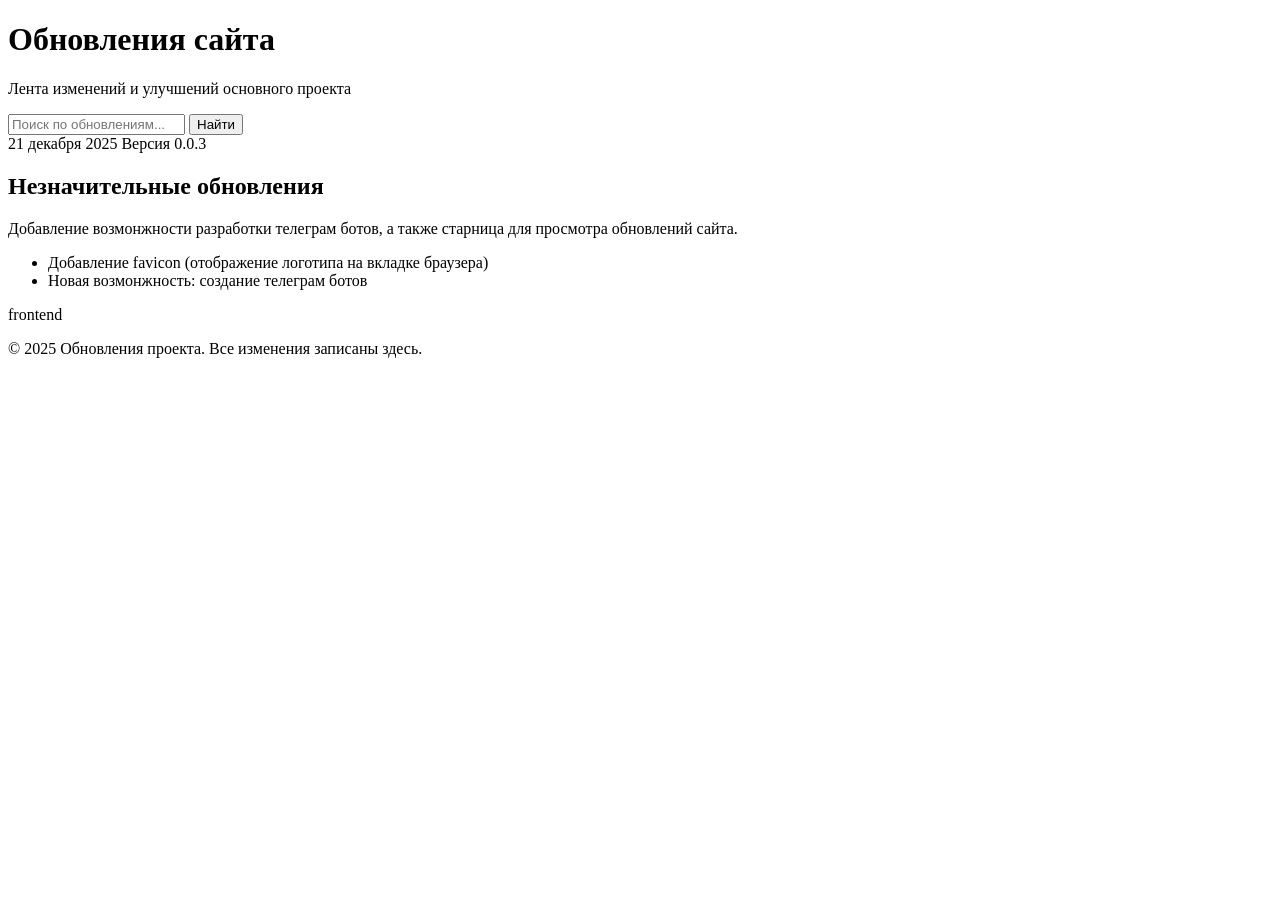
==== changelog.html @ ef12293f "Create changelog.html" ====
<!DOCTYPE html>
<html lang="ru">
<head>
    <meta charset="UTF-8">
    <meta name="viewport" content="width=device-width, initial-scale=1.0">
    <title>Changelog | [BRZS]</title>
    <link rel="stylesheet" href="changelog.css">
    <link type="image/x-icon" href="fav/favicon.ico" rel="shortcut icon">
    <link type="Image/x-icon" href="fav/favicon.ico" rel="icon">
    <link rel="icon" type="image/png" sizes="32x32" href="fav/favicon-32x32.png">
    <link rel="icon" type="image/png" sizes="16x16" href="fav/favicon-16x16.png">
    <link rel="icon" type="android-chrome-192x192" sizes="192x192" href="fav/android-chrome-192x192.png">
    <link rel="apple-touch-icon" sizes="180x180" href="fav/apple-touch-icon.png">
</head>
<body>
    <header>
        <div class="container">
            <div class="logo">
                <div class="logo-icon"></div>
                <h1>Обновления сайта</h1>
            </div>
            <p class="subtitle">Лента изменений и улучшений основного проекта</p>
        </div>
    </header>

    <div class="container main-content">
        <!-- Блок поиска/фильтрации -->
        <div class="search-box">
            <input type="text" id="searchInput" placeholder="Поиск по обновлениям...">
            <button id="searchBtn">Найти</button>
        </div>

        <!-- Основная лента обновлений -->
        <main class="changelog-feed">
            <!-- Запись обновления -->
            <article class="update-entry">
                <div class="update-header">
                    <span class="update-date">21 декабря 2025</span>
                    <span class="update-version">Версия 0.0.3</span>
                </div>
                <h2 class="update-title">Незначительные обновления</h2>
                <div class="update-content">
                    <p>Добавление возмонжности разработки телеграм ботов, а также старница для просмотра обновлений сайта.</p>
                    <ul>
                        <li>Добавление favicon (отображение логотипа на вкладке браузера)</li>
                        <li>Новая возмонжность: создание телеграм ботов</li>
                    </ul>
                </div>
                <div class="update-tags">
                    <span class="tag frontend">frontend</span>
                </div>
            </article>
        </main>
    </div>

    <footer>
        <div class="container">
            <p>© 2025 Обновления проекта. Все изменения записаны здесь.</p>
        </div>
    </footer>

    <script src="changelog.js"></script>
</body>
</html>
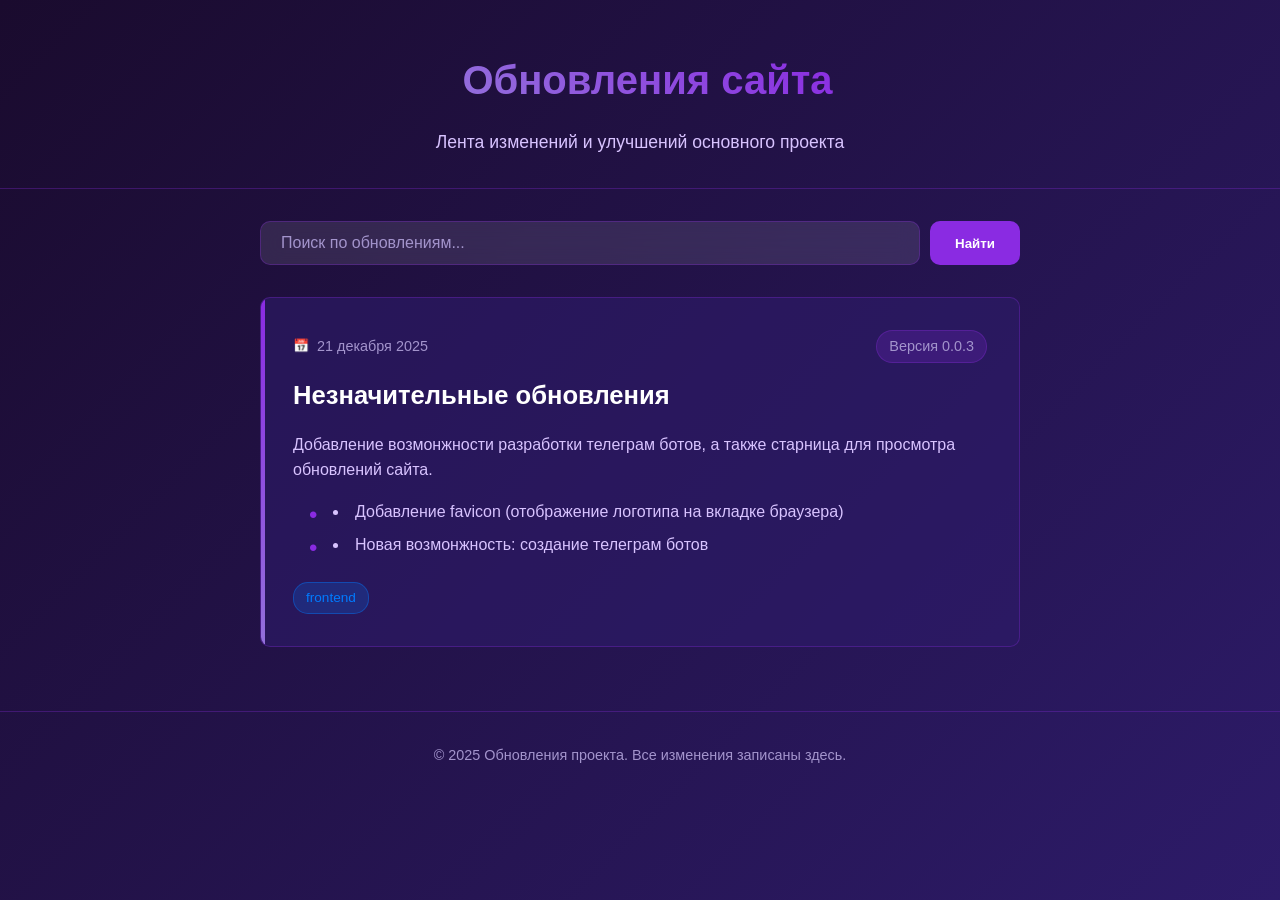
==== commit 5daf8e4a: "Update changelog.html" ====
--- a/changelog.html
+++ b/changelog.html
@@ -3,7 +3,7 @@
 <head>
     <meta charset="UTF-8">
     <meta name="viewport" content="width=device-width, initial-scale=1.0">
-    <title>Changelog | [BRZS]</title>
+    <title>Changelog | [BZRS]</title>
     <link rel="stylesheet" href="changelog.css">
     <link type="image/x-icon" href="fav/favicon.ico" rel="shortcut icon">
     <link type="Image/x-icon" href="fav/favicon.ico" rel="icon">
--- a/changelog.css
+++ b/changelog.css
@@ -0,0 +1,419 @@
+/* ===== СБРОС СТИЛЕЙ ===== */
+* {
+    margin: 0;
+    padding: 0;
+    box-sizing: border-box;
+}
+
+/* ===== ПЕРЕМЕННЫЕ ===== */
+:root {
+    --dark-purple: #1a0b2e;
+    --purple: #2d1b69;
+    --light-purple: #3a1c71;
+    --accent: #8a2be2;
+    --accent-light: #9370db;
+    --text-primary: #ffffff;
+    --text-secondary: #d8c3ff;
+    --text-muted: #a394cc;
+    --bg-card: rgba(45, 27, 105, 0.6);
+    --border: rgba(138, 43, 226, 0.3);
+    --shadow: 0 5px 20px rgba(138, 43, 226, 0.15);
+    --radius: 10px;
+    --transition: all 0.3s ease;
+}
+
+/* ===== БАЗОВЫЕ СТИЛИ ===== */
+body {
+    font-family: -apple-system, BlinkMacSystemFont, 'Segoe UI', Roboto, sans-serif;
+    background: linear-gradient(135deg, var(--dark-purple) 0%, var(--purple) 100%);
+    color: var(--text-primary);
+    line-height: 1.6;
+    min-height: 100vh;
+    padding-bottom: 2rem;
+}
+
+.container {
+    max-width: 800px;
+    margin: 0 auto;
+    padding: 0 20px;
+}
+
+/* ===== ШАПКА ===== */
+header {
+    text-align: center;
+    padding: 3rem 0 2rem;
+    border-bottom: 1px solid var(--border);
+    margin-bottom: 2rem;
+}
+
+.logo {
+    display: flex;
+    align-items: center;
+    justify-content: center;
+    gap: 15px;
+    margin-bottom: 1rem;
+}
+
+.logo-icon {
+    font-size: 2.5rem;
+    animation: pulse 2s infinite;
+}
+
+@keyframes pulse {
+    0% { transform: scale(1); }
+    50% { transform: scale(1.1); }
+    100% { transform: scale(1); }
+}
+
+h1 {
+    font-size: 2.5rem;
+    background: linear-gradient(45deg, var(--accent-light), var(--accent));
+    -webkit-background-clip: text;
+    background-clip: text;
+    color: transparent;
+    font-weight: 700;
+}
+
+.subtitle {
+    color: var(--text-secondary);
+    font-size: 1.1rem;
+    max-width: 600px;
+    margin: 0 auto;
+}
+
+/* ===== ПОИСК ===== */
+.search-box {
+    display: flex;
+    gap: 10px;
+    margin-bottom: 2rem;
+}
+
+#searchInput {
+    flex: 1;
+    padding: 12px 20px;
+    background: rgba(255, 255, 255, 0.1);
+    border: 1px solid var(--border);
+    border-radius: var(--radius);
+    color: var(--text-primary);
+    font-size: 1rem;
+    backdrop-filter: blur(10px);
+    transition: var(--transition);
+}
+
+#searchInput:focus {
+    outline: none;
+    border-color: var(--accent);
+    box-shadow: 0 0 0 2px rgba(138, 43, 226, 0.2);
+}
+
+#searchInput::placeholder {
+    color: var(--text-muted);
+}
+
+#searchBtn {
+    padding: 12px 25px;
+    background: var(--accent);
+    color: white;
+    border: none;
+    border-radius: var(--radius);
+    cursor: pointer;
+    font-weight: 600;
+    transition: var(--transition);
+}
+
+#searchBtn:hover {
+    background: var(--accent-light);
+    transform: translateY(-2px);
+}
+
+/* ===== ЛЕНТА ОБНОВЛЕНИЙ ===== */
+.changelog-feed {
+    display: flex;
+    flex-direction: column;
+    gap: 1.5rem;
+    margin-bottom: 3rem;
+}
+
+.update-entry {
+    background: var(--bg-card);
+    border: 1px solid var(--border);
+    border-radius: var(--radius);
+    padding: 2rem;
+    transition: var(--transition);
+    animation: fadeIn 0.5s ease-out;
+    position: relative;
+    overflow: hidden;
+}
+
+.update-entry:hover {
+    transform: translateY(-3px);
+    box-shadow: var(--shadow);
+}
+
+.update-entry::before {
+    content: '';
+    position: absolute;
+    left: 0;
+    top: 0;
+    bottom: 0;
+    width: 4px;
+    background: linear-gradient(to bottom, var(--accent), var(--accent-light));
+}
+
+@keyframes fadeIn {
+    from {
+        opacity: 0;
+        transform: translateY(20px);
+    }
+    to {
+        opacity: 1;
+        transform: translateY(0);
+    }
+}
+
+.update-header {
+    display: flex;
+    justify-content: space-between;
+    align-items: center;
+    margin-bottom: 1rem;
+    color: var(--text-muted);
+    font-size: 0.9rem;
+}
+
+.update-date {
+    display: flex;
+    align-items: center;
+    gap: 8px;
+}
+
+.update-date::before {
+    content: '📅';
+    font-size: 0.9em;
+}
+
+.update-version {
+    background: rgba(138, 43, 226, 0.2);
+    padding: 4px 12px;
+    border-radius: 20px;
+    border: 1px solid var(--border);
+}
+
+.update-title {
+    font-size: 1.6rem;
+    margin-bottom: 1.2rem;
+    color: var(--text-primary);
+    line-height: 1.3;
+}
+
+.update-content {
+    color: var(--text-secondary);
+    margin-bottom: 1.5rem;
+}
+
+.update-content p {
+    margin-bottom: 1rem;
+}
+
+.update-content ul {
+    list-style-position: inside;
+    margin-left: 1rem;
+}
+
+.update-content li {
+    margin-bottom: 0.5rem;
+    position: relative;
+    padding-left: 1.5rem;
+}
+
+.update-content li::before {
+    content: '•';
+    color: var(--accent);
+    font-size: 1.5rem;
+    position: absolute;
+    left: 0;
+    top: -3px;
+}
+
+.update-tags {
+    display: flex;
+    flex-wrap: wrap;
+    gap: 8px;
+    margin-top: 1.5rem;
+}
+
+.tag {
+    padding: 4px 12px;
+    border-radius: 15px;
+    font-size: 0.85rem;
+    font-weight: 500;
+    text-transform: lowercase;
+}
+
+.tag.design {
+    background: rgba(147, 112, 219, 0.2);
+    color: #9370db;
+    border: 1px solid rgba(147, 112, 219, 0.4);
+}
+
+.tag.frontend {
+    background: rgba(0, 123, 255, 0.2);
+    color: #007bff;
+    border: 1px solid rgba(0, 123, 255, 0.4);
+}
+
+.tag.backend {
+    background: rgba(111, 66, 193, 0.2);
+    color: #6f42c1;
+    border: 1px solid rgba(111, 66, 193, 0.4);
+}
+
+.tag.forms {
+    background: rgba(32, 201, 151, 0.2);
+    color: #20c997;
+    border: 1px solid rgba(32, 201, 151, 0.4);
+}
+
+.tag.performance {
+    background: rgba(220, 53, 69, 0.2);
+    color: #dc3545;
+    border: 1px solid rgba(220, 53, 69, 0.4);
+}
+
+.tag.optimization {
+    background: rgba(255, 193, 7, 0.2);
+    color: #ffc107;
+    border: 1px solid rgba(255, 193, 7, 0.4);
+}
+
+.tag.mobile {
+    background: rgba(186, 85, 211, 0.2);
+    color: #ba55d3;
+    border: 1px solid rgba(186, 85, 211, 0.4);
+}
+
+.tag.responsive {
+    background: rgba(23, 162, 184, 0.2);
+    color: #17a2b8;
+    border: 1px solid rgba(23, 162, 184, 0.4);
+}
+
+.tag.content {
+    background: rgba(108, 117, 125, 0.2);
+    color: #6c757d;
+    border: 1px solid rgba(108, 117, 125, 0.4);
+}
+
+.tag.gallery {
+    background: rgba(52, 58, 64, 0.2);
+    color: #343a40;
+    border: 1px solid rgba(52, 58, 64, 0.4);
+}
+
+.tag.ui {
+    background: rgba(40, 167, 69, 0.2);
+    color: #28a745;
+    border: 1px solid rgba(40, 167, 69, 0.4);
+}
+
+/* ===== ПОДВАЛ ===== */
+footer {
+    text-align: center;
+    padding: 2rem 0;
+    margin-top: 4rem;
+    border-top: 1px solid var(--border);
+    color: var(--text-muted);
+    font-size: 0.9rem;
+}
+
+.footer-note {
+    margin-top: 0.5rem;
+    font-size: 0.85rem;
+    color: var(--text-muted);
+}
+
+/* ===== АДАПТИВНОСТЬ ===== */
+@media (max-width: 768px) {
+    .container {
+        padding: 0 15px;
+    }
+    
+    h1 {
+        font-size: 2rem;
+    }
+    
+    .logo {
+        flex-direction: column;
+        text-align: center;
+        gap: 10px;
+    }
+    
+    .logo-icon {
+        font-size: 2rem;
+    }
+    
+    .update-entry {
+        padding: 1.5rem;
+    }
+    
+    .update-title {
+        font-size: 1.4rem;
+    }
+    
+    .update-header {
+        flex-direction: column;
+        align-items: flex-start;
+        gap: 10px;
+    }
+    
+    .search-box {
+        flex-direction: column;
+    }
+    
+    #searchBtn {
+        width: 100%;
+    }
+}
+
+@media (max-width: 480px) {
+    header {
+        padding: 2rem 0 1.5rem;
+    }
+    
+    h1 {
+        font-size: 1.7rem;
+    }
+    
+    .subtitle {
+        font-size: 1rem;
+    }
+    
+    .update-entry {
+        padding: 1.2rem;
+    }
+    
+    .update-title {
+        font-size: 1.3rem;
+    }
+    
+    .update-content li {
+        padding-left: 1.2rem;
+    }
+}
+
+/* ===== КАСТОМНЫЙ СКРОЛЛБАР ===== */
+::-webkit-scrollbar {
+    width: 8px;
+}
+
+::-webkit-scrollbar-track {
+    background: var(--dark-purple);
+}
+
+::-webkit-scrollbar-thumb {
+    background: var(--accent);
+    border-radius: 4px;
+}
+
+::-webkit-scrollbar-thumb:hover {
+    background: var(--accent-light);
+}
